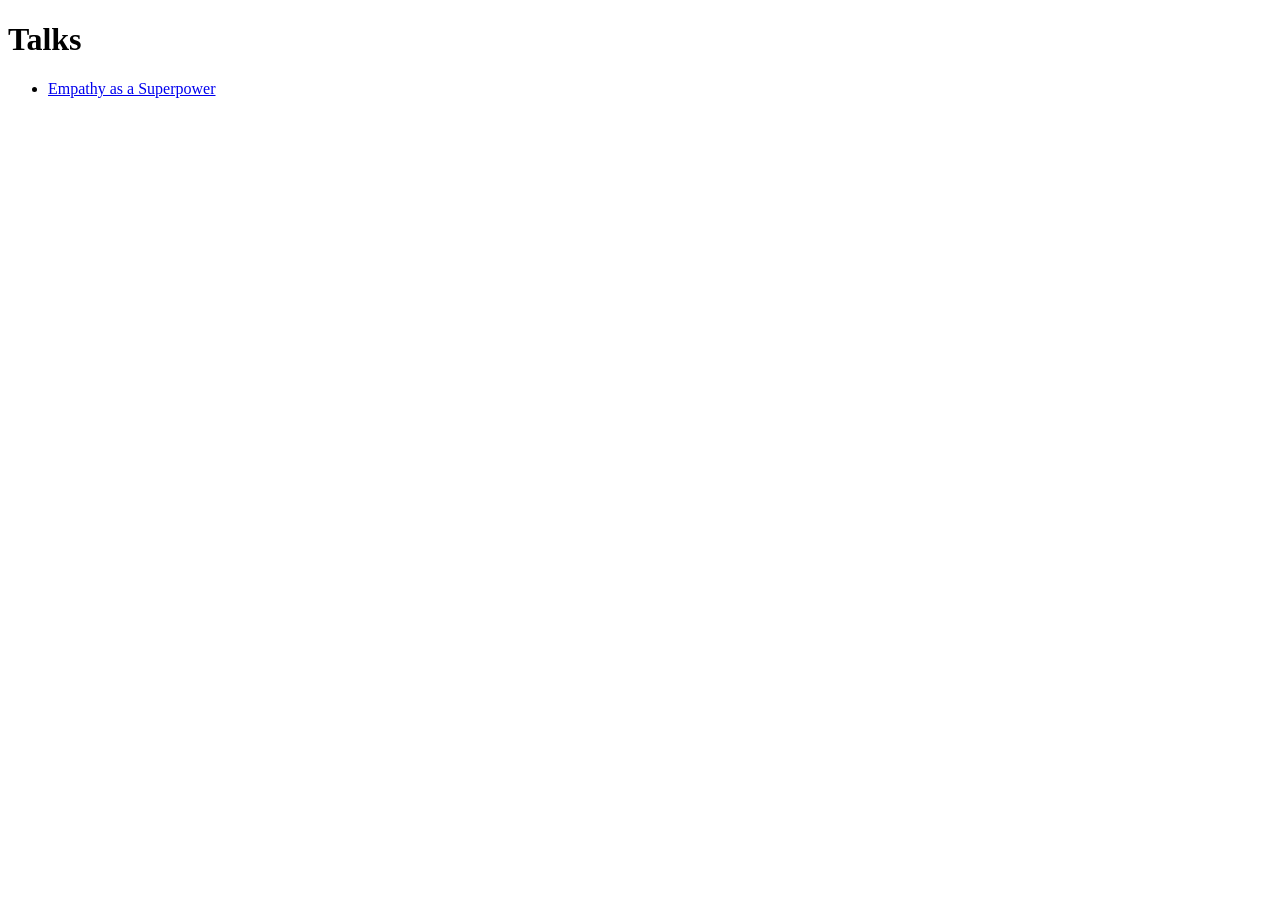
==== index.html @ daf1f0c7 "Fix bibliography formatting, add missing slide break, rename Empathy folder casing, add Pages index " ====
<!DOCTYPE html>
<html lang="en">
<head>
  <meta charset="utf-8">
  <title>Joseph C. Slater — Talks</title>
</head>
<body>
  <h1>Talks</h1>
  <ul>
    <li><a href="./Empathy%20as%20a%20superpower/leadership.slides.html">Empathy as a Superpower</a></li>
  </ul>
</body>
</html>
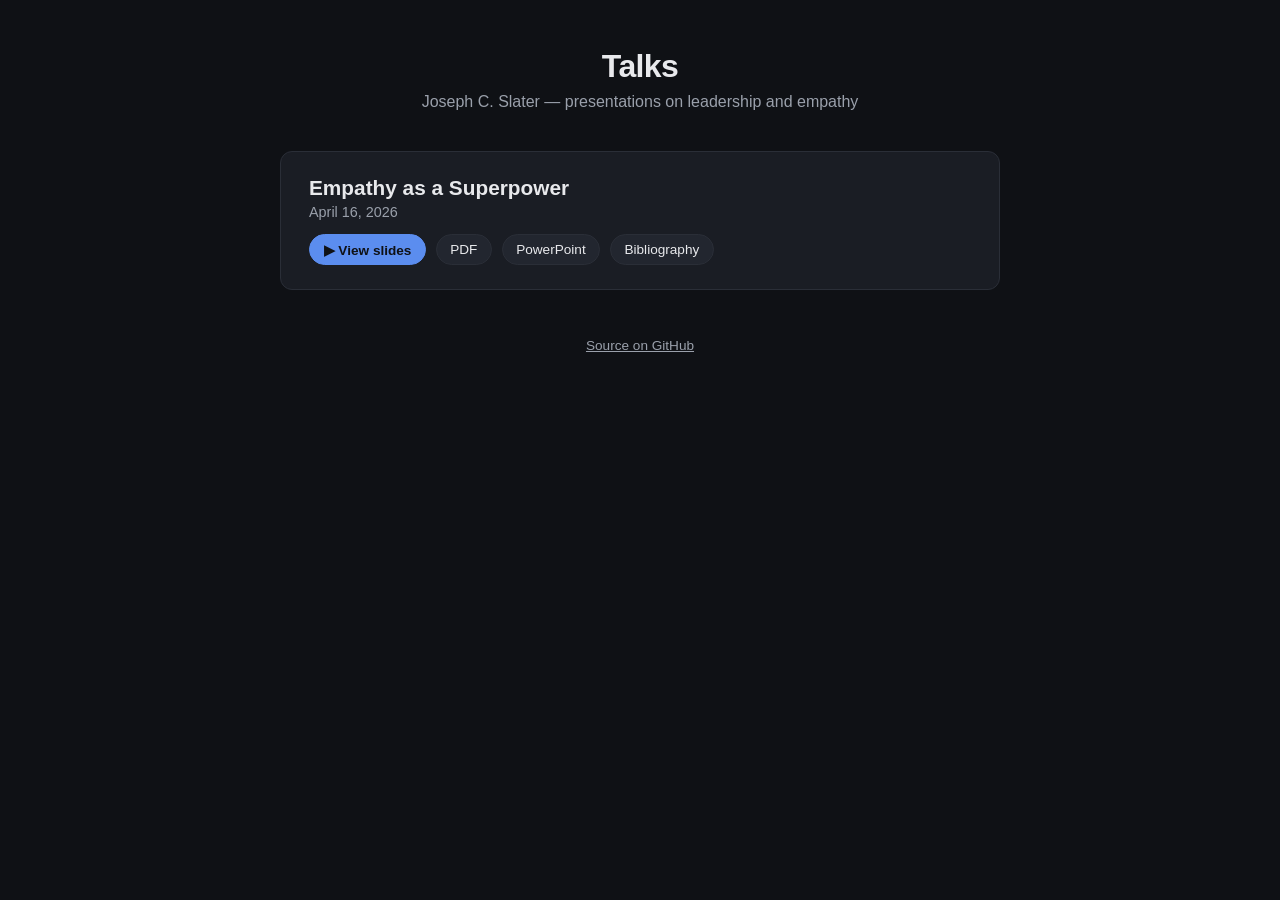
==== commit 5d930c3c: "Style the GitHub Pages landing page with a card layout Co-authored-by: Copilot <223556219+Copilot@us" ====
--- a/index.html
+++ b/index.html
@@ -2,12 +2,137 @@
 <html lang="en">
 <head>
   <meta charset="utf-8">
+  <meta name="viewport" content="width=device-width, initial-scale=1">
   <title>Joseph C. Slater — Talks</title>
+  <style>
+    :root {
+      --bg: #0f1115;
+      --card-bg: #1a1d24;
+      --card-border: #2a2e37;
+      --text: #e8e9ec;
+      --muted: #9aa0ab;
+      --accent: #5b8def;
+      --accent-hover: #7ba4f5;
+    }
+    * { box-sizing: border-box; }
+    body {
+      margin: 0;
+      font-family: -apple-system, BlinkMacSystemFont, "Segoe UI", Roboto, Helvetica, Arial, sans-serif;
+      background: var(--bg);
+      color: var(--text);
+      min-height: 100vh;
+      display: flex;
+      flex-direction: column;
+      align-items: center;
+      padding: 3rem 1.5rem;
+    }
+    header {
+      text-align: center;
+      margin-bottom: 2.5rem;
+      max-width: 640px;
+    }
+    header h1 {
+      font-size: 2rem;
+      margin: 0 0 0.5rem;
+      letter-spacing: -0.02em;
+    }
+    header p {
+      color: var(--muted);
+      margin: 0;
+      font-size: 1rem;
+    }
+    main {
+      width: 100%;
+      max-width: 720px;
+      display: grid;
+      gap: 1.25rem;
+    }
+    .card {
+      background: var(--card-bg);
+      border: 1px solid var(--card-border);
+      border-radius: 12px;
+      padding: 1.5rem 1.75rem;
+      transition: border-color 0.15s ease, transform 0.15s ease;
+    }
+    .card:hover {
+      border-color: var(--accent);
+      transform: translateY(-2px);
+    }
+    .card h2 {
+      margin: 0 0 0.25rem;
+      font-size: 1.3rem;
+    }
+    .card h2 a {
+      color: var(--text);
+      text-decoration: none;
+    }
+    .card h2 a:hover {
+      color: var(--accent-hover);
+    }
+    .card .date {
+      color: var(--muted);
+      font-size: 0.9rem;
+      margin-bottom: 0.9rem;
+    }
+    .links {
+      display: flex;
+      flex-wrap: wrap;
+      gap: 0.6rem;
+    }
+    .links a {
+      display: inline-flex;
+      align-items: center;
+      gap: 0.35rem;
+      padding: 0.4rem 0.85rem;
+      border-radius: 999px;
+      font-size: 0.85rem;
+      text-decoration: none;
+      color: var(--text);
+      background: #22262f;
+      border: 1px solid var(--card-border);
+    }
+    .links a.primary {
+      background: var(--accent);
+      border-color: var(--accent);
+      color: #0f1115;
+      font-weight: 600;
+    }
+    .links a:hover {
+      border-color: var(--accent-hover);
+    }
+    .links a.primary:hover {
+      background: var(--accent-hover);
+    }
+    footer {
+      margin-top: 3rem;
+      color: var(--muted);
+      font-size: 0.85rem;
+      text-align: center;
+    }
+    footer a { color: var(--muted); }
+  </style>
 </head>
 <body>
-  <h1>Talks</h1>
-  <ul>
-    <li><a href="./Empathy%20as%20a%20superpower/leadership.slides.html">Empathy as a Superpower</a></li>
-  </ul>
+  <header>
+    <h1>Talks</h1>
+    <p>Joseph C. Slater — presentations on leadership and empathy</p>
+  </header>
+
+  <main>
+    <article class="card">
+      <h2><a href="./Empathy%20as%20a%20superpower/leadership.slides.html">Empathy as a Superpower</a></h2>
+      <div class="date">April 16, 2026</div>
+      <div class="links">
+        <a class="primary" href="./Empathy%20as%20a%20superpower/leadership.slides.html">▶ View slides</a>
+        <a href="./Empathy%20as%20a%20superpower/leadership.pdf">PDF</a>
+        <a href="./Empathy%20as%20a%20superpower/leadership.pptx">PowerPoint</a>
+        <a href="./Empathy%20as%20a%20superpower/bibliography.md">Bibliography</a>
+      </div>
+    </article>
+  </main>
+
+  <footer>
+    <a href="https://github.com/josephcslater/leadership">Source on GitHub</a>
+  </footer>
 </body>
 </html>
